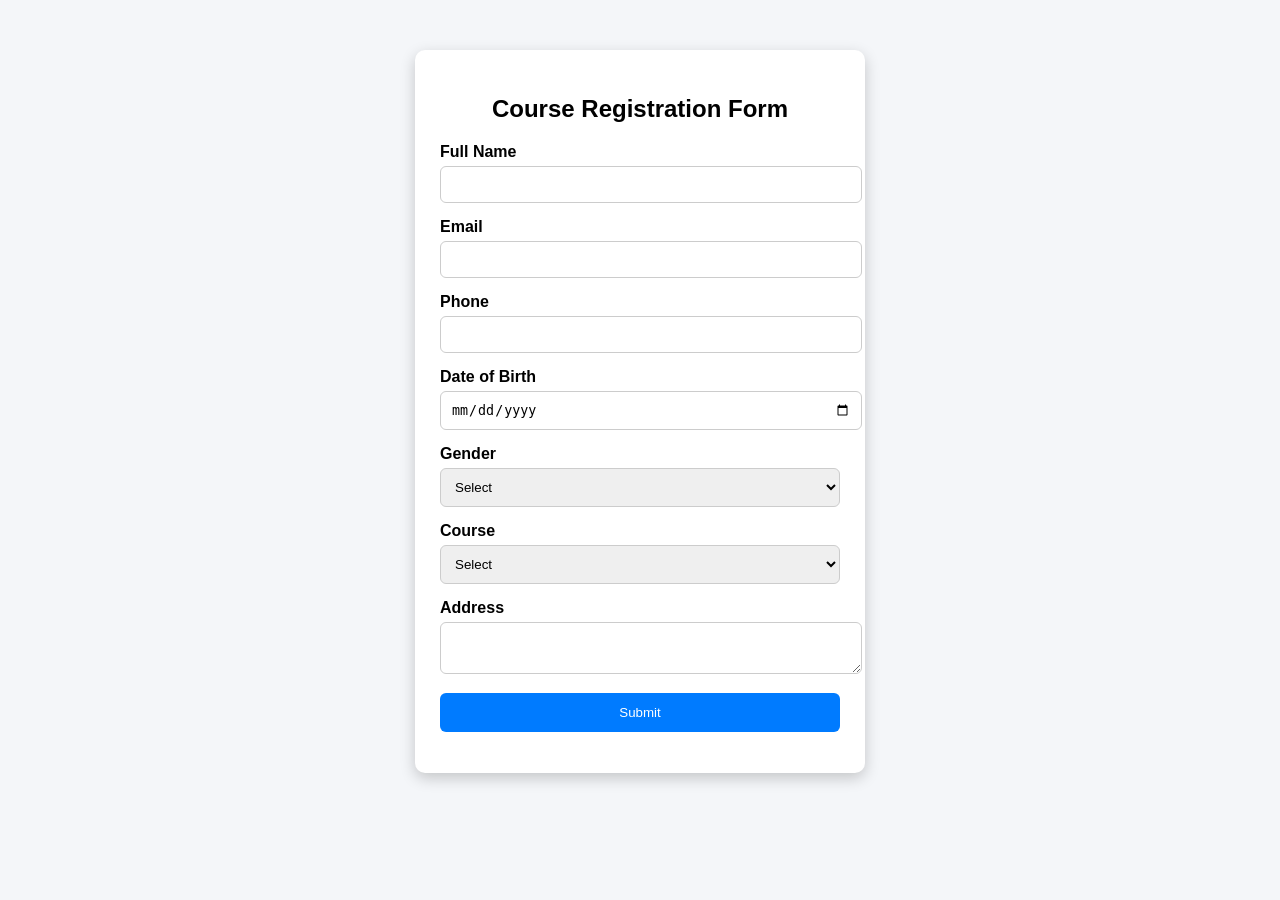
==== index.html @ 8b8e9c8f "student info input priject done" ====
<!DOCTYPE html>
<html lang="en">
<head>
<meta charset="UTF-8">
<meta name="viewport" content="width=device-width, initial-scale=1.0">
<title>Course Registration Form</title>
</head>
<link rel="stylesheet" href="style.css">
<body>

<div class="container">
    <h2>Course Registration Form</h2>

    <form id="studentForm">

        <div class="form-group">
            <label>Full Name</label>
            <input type="text" id="name">
        </div>

        <div class="form-group">
            <label>Email</label>
            <input type="email" id="email">
        </div>

        <div class="form-group">
            <label>Phone</label>
            <input type="tel" id="phone">
        </div>

        <div class="form-group">
            <label>Date of Birth</label>
            <input type="date" id="dob">
        </div>

        <div class="form-group">
            <label>Gender</label>
            <select id="gender">
                <option value="">Select</option>
                <option>Male</option>
                <option>Female</option>
            </select>
        </div>

        <div class="form-group">
            <label>Course</label>
            <select id="course">
                <option value="">Select</option>
                <option>Computer Science</option>
                <option>IT</option>
                <option>Mechanical</option>
            </select>
        </div>

        <div class="form-group">
            <label>Address</label>
            <textarea id="address"></textarea>
        </div>

        <button type="submit">Submit</button>
    </form>

    <p id="output"></p>
</div>
<script src="app.js"></script>
</body>
</html>
---- style.css ----
body {
    font-family: Arial, sans-serif;
    background: #f4f6f9;
    margin: 0;
}

.container {
    width: 400px;
    margin: 50px auto;
    background: white;
    padding: 25px;
    border-radius: 10px;
    box-shadow: 0 5px 15px rgba(0,0,0,0.2);
}

h2 {
    text-align: center;
}

.form-group {
    margin-bottom: 15px;
}

label {
    font-weight: bold;
}

input, select, textarea {
    width: 100%;
    padding: 10px;
    margin-top: 5px;
    border-radius: 6px;
    border: 1px solid #ccc;
}

button {
    width: 100%;
    padding: 12px;
    background: #007bff;
    color: white;
    border: none;
    border-radius: 6px;
    cursor: pointer;
}

button:hover {
    background: #0056b3;
}

#output {
    margin-top: 15px;
    text-align: center;
    font-weight: bold;
    color: green;
}
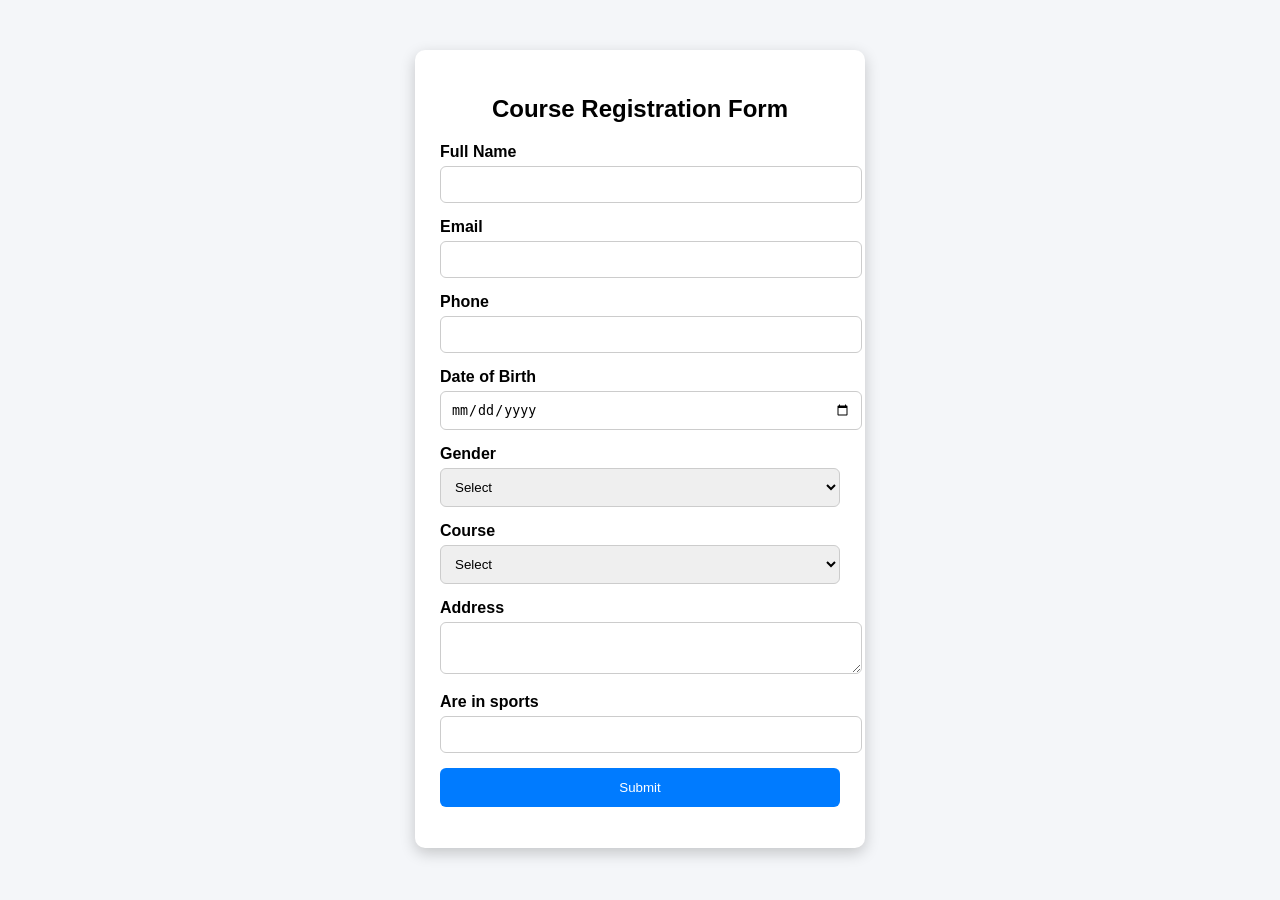
==== commit 7f4b0023: "sports info added" ====
--- a/index.html
+++ b/index.html
@@ -56,6 +56,10 @@
             <label>Address</label>
             <textarea id="address"></textarea>
         </div>
+        <div class="form-group">
+            <label>Are in sports</label>
+            <input type="data" id="sports">
+        </div>
 
         <button type="submit">Submit</button>
     </form>
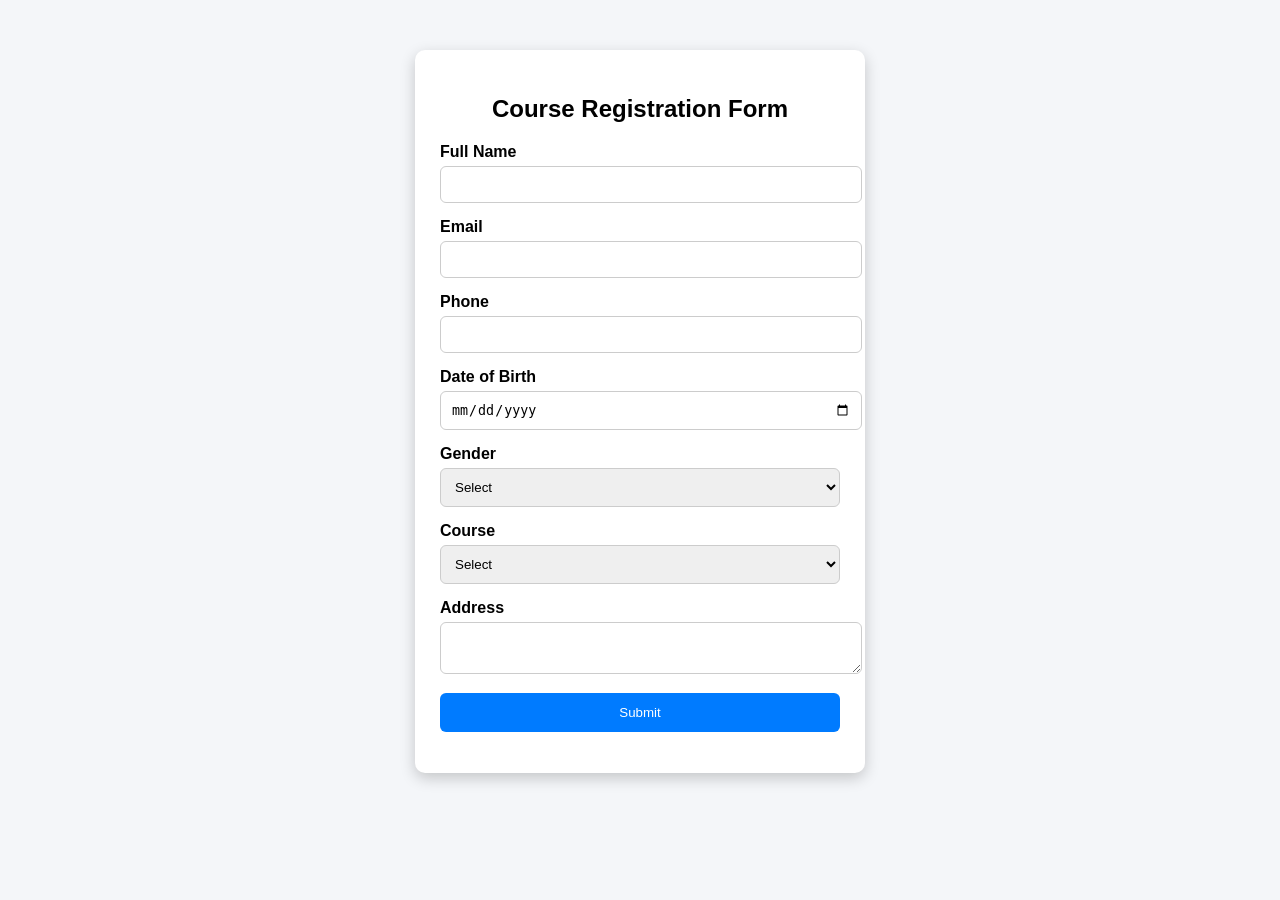
==== commit 404d8419: "new form added" ====
--- a/index.html
+++ b/index.html
@@ -56,14 +56,8 @@
             <label>Address</label>
             <textarea id="address"></textarea>
         </div>
-        <div class="form-group">
-            <label>Are in sports</label>
-            <input type="data" id="sports">
-        </div>
-
         <button type="submit">Submit</button>
     </form>
-
     <p id="output"></p>
 </div>
 <script src="app.js"></script>
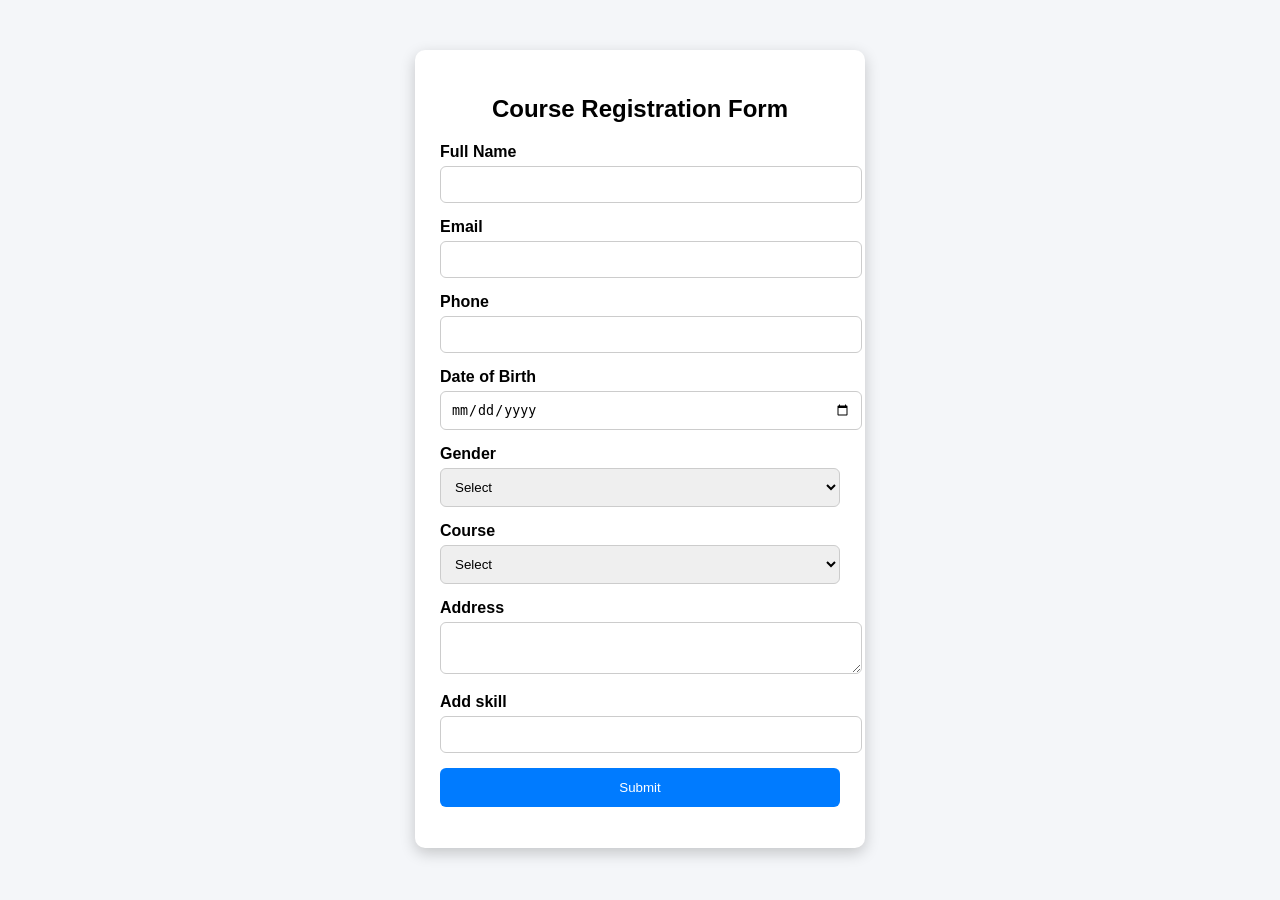
==== commit bead2a1d: "new section added" ====
--- a/index.html
+++ b/index.html
@@ -50,11 +50,15 @@
                 <option>IT</option>
                 <option>Mechanical</option>
             </select>
-        </div>
+        </div> 
 
         <div class="form-group">
             <label>Address</label>
             <textarea id="address"></textarea>
+        </div>
+        <div>
+            <label>Add skill</label>
+            <input type="text">
         </div>
         <button type="submit">Submit</button>
     </form>
--- a/style.css
+++ b/style.css
@@ -41,6 +41,7 @@
     border: none;
     border-radius: 6px;
     cursor: pointer;
+    margin-top: 15px;
 }
 
 button:hover {
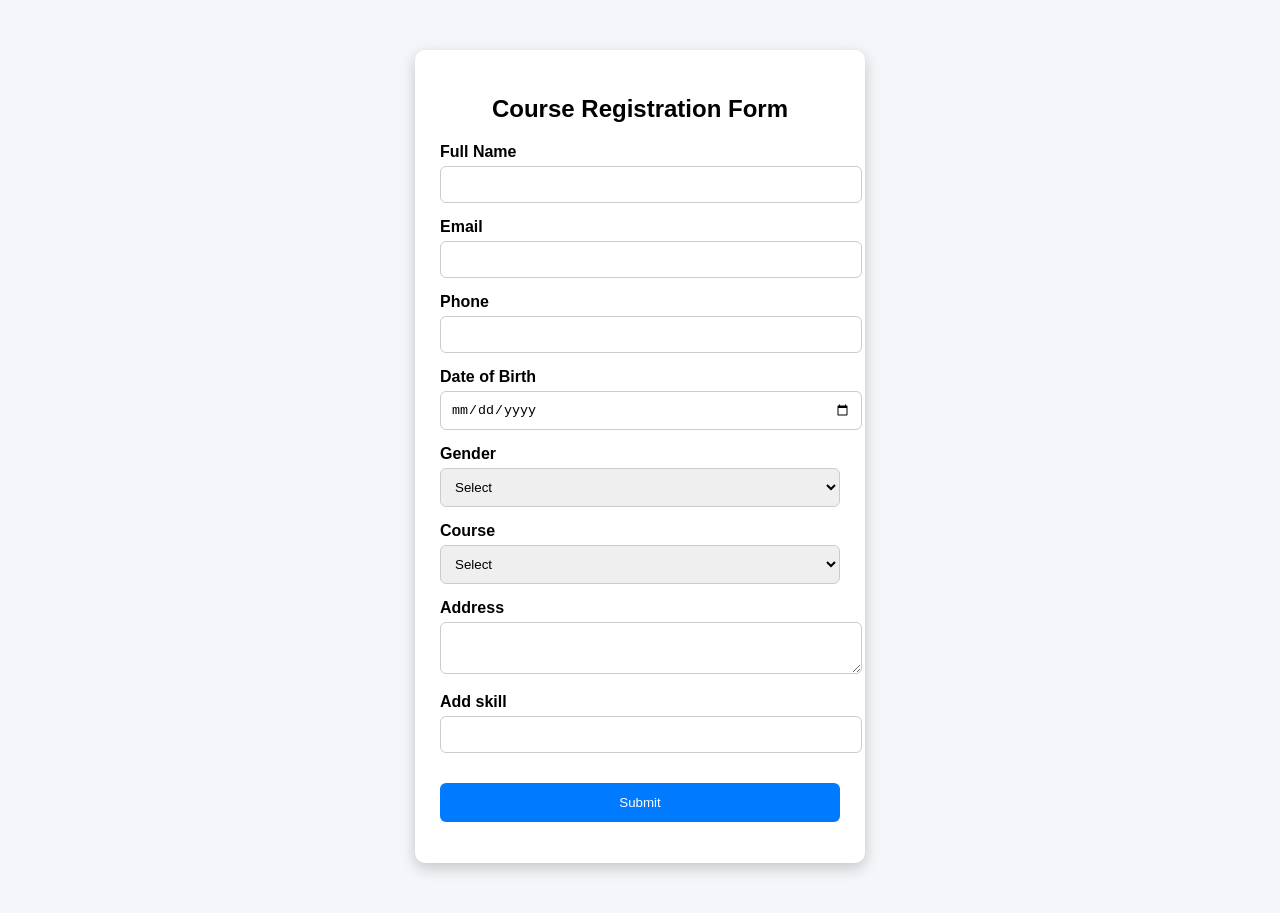
==== commit 03f9fe89: "added the event for the new skill secion" ====
--- a/index.html
+++ b/index.html
@@ -56,9 +56,9 @@
             <label>Address</label>
             <textarea id="address"></textarea>
         </div>
-        <div>
+        <div class="form-group">
             <label>Add skill</label>
-            <input type="text">
+            <input type="text" id="skill">
         </div>
         <button type="submit">Submit</button>
     </form>
